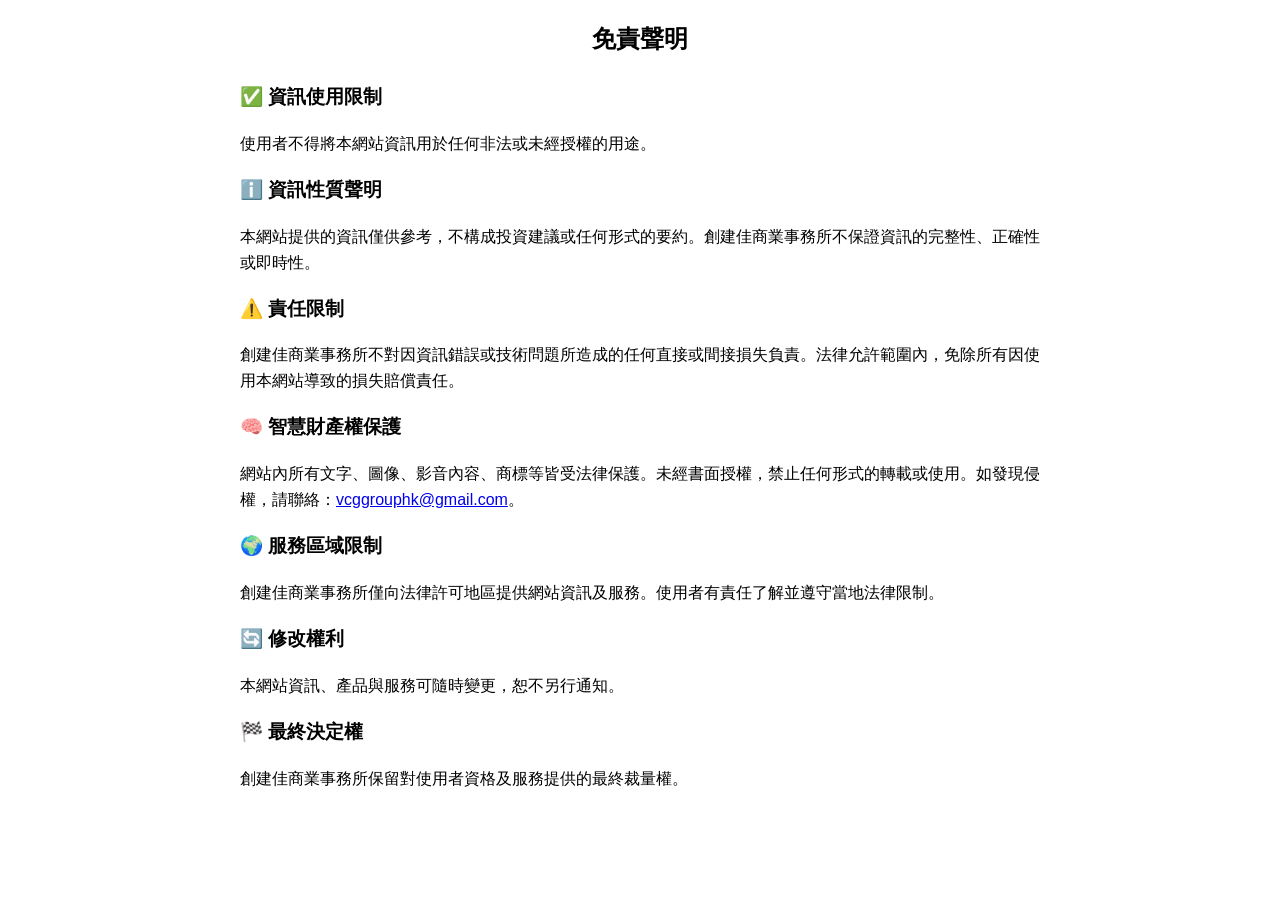
==== docs/declaration.html @ 6dd6b047 "Add files via upload" ====
<!DOCTYPE html>
<html lang="en">
<head>
    <meta charset="UTF-8">
    <meta name="viewport" content="width=device-width, initial-scale=1.0">
    <title>免責聲明</title>
</head>
<body>
    <section style="max-width: 800px; margin: 0 auto; font-family: 'Arial', sans-serif; line-height: 1.6;">
        <h1 style="text-align: center; margin-bottom: 1em;">免責聲明</h1>

        <h3>✅ 資訊使用限制</h3>
        <p>使用者不得將本網站資訊用於任何非法或未經授權的用途。</p>

        <h3>ℹ️ 資訊性質聲明</h3>
        <p>本網站提供的資訊僅供參考，不構成投資建議或任何形式的要約。創建佳商業事務所不保證資訊的完整性、正確性或即時性。</p>

        <h3>⚠️ 責任限制</h3>
        <p>創建佳商業事務所不對因資訊錯誤或技術問題所造成的任何直接或間接損失負責。法律允許範圍內，免除所有因使用本網站導致的損失賠償責任。</p>

        <h3>🧠 智慧財產權保護</h3>
        <p>網站內所有文字、圖像、影音內容、商標等皆受法律保護。未經書面授權，禁止任何形式的轉載或使用。如發現侵權，請聯絡：<a href="mailto:vcggrouphk@gmail.com">vcggrouphk@gmail.com</a>。</p>

        <h3>🌍 服務區域限制</h3>
        <p>創建佳商業事務所僅向法律許可地區提供網站資訊及服務。使用者有責任了解並遵守當地法律限制。</p>

        <h3>🔄 修改權利</h3>
        <p>本網站資訊、產品與服務可隨時變更，恕不另行通知。</p>

        <h3>🏁 最終決定權</h3>
        <p>創建佳商業事務所保留對使用者資格及服務提供的最終裁量權。</p>
    </section>
</body>
</html>
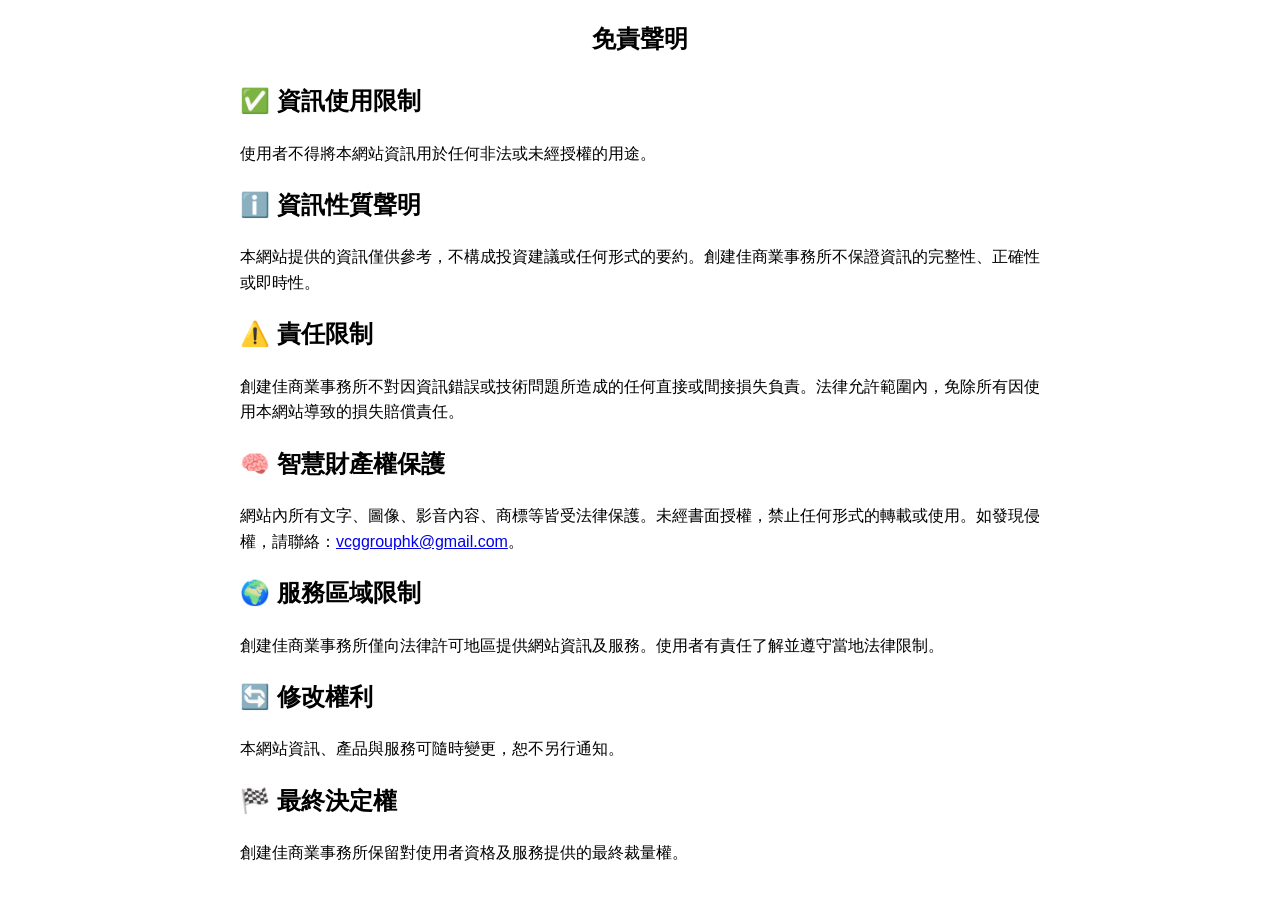
==== commit c6eb32b0: "Add files via upload" ====
--- a/docs/declaration.html
+++ b/docs/declaration.html
@@ -9,25 +9,25 @@
     <section style="max-width: 800px; margin: 0 auto; font-family: 'Arial', sans-serif; line-height: 1.6;">
         <h1 style="text-align: center; margin-bottom: 1em;">免責聲明</h1>
 
-        <h3>✅ 資訊使用限制</h3>
+        <h1>✅ 資訊使用限制</h1>
         <p>使用者不得將本網站資訊用於任何非法或未經授權的用途。</p>
 
-        <h3>ℹ️ 資訊性質聲明</h3>
+        <h1>ℹ️ 資訊性質聲明</h1>
         <p>本網站提供的資訊僅供參考，不構成投資建議或任何形式的要約。創建佳商業事務所不保證資訊的完整性、正確性或即時性。</p>
 
-        <h3>⚠️ 責任限制</h3>
+        <h1>⚠️ 責任限制</h1>
         <p>創建佳商業事務所不對因資訊錯誤或技術問題所造成的任何直接或間接損失負責。法律允許範圍內，免除所有因使用本網站導致的損失賠償責任。</p>
 
-        <h3>🧠 智慧財產權保護</h3>
+        <h1>🧠 智慧財產權保護</h1>
         <p>網站內所有文字、圖像、影音內容、商標等皆受法律保護。未經書面授權，禁止任何形式的轉載或使用。如發現侵權，請聯絡：<a href="mailto:vcggrouphk@gmail.com">vcggrouphk@gmail.com</a>。</p>
 
-        <h3>🌍 服務區域限制</h3>
+        <h1>🌍 服務區域限制</h1>
         <p>創建佳商業事務所僅向法律許可地區提供網站資訊及服務。使用者有責任了解並遵守當地法律限制。</p>
 
-        <h3>🔄 修改權利</h3>
+        <h1>🔄 修改權利</h1>
         <p>本網站資訊、產品與服務可隨時變更，恕不另行通知。</p>
 
-        <h3>🏁 最終決定權</h3>
+        <h1>🏁 最終決定權</h1>
         <p>創建佳商業事務所保留對使用者資格及服務提供的最終裁量權。</p>
     </section>
 </body>
